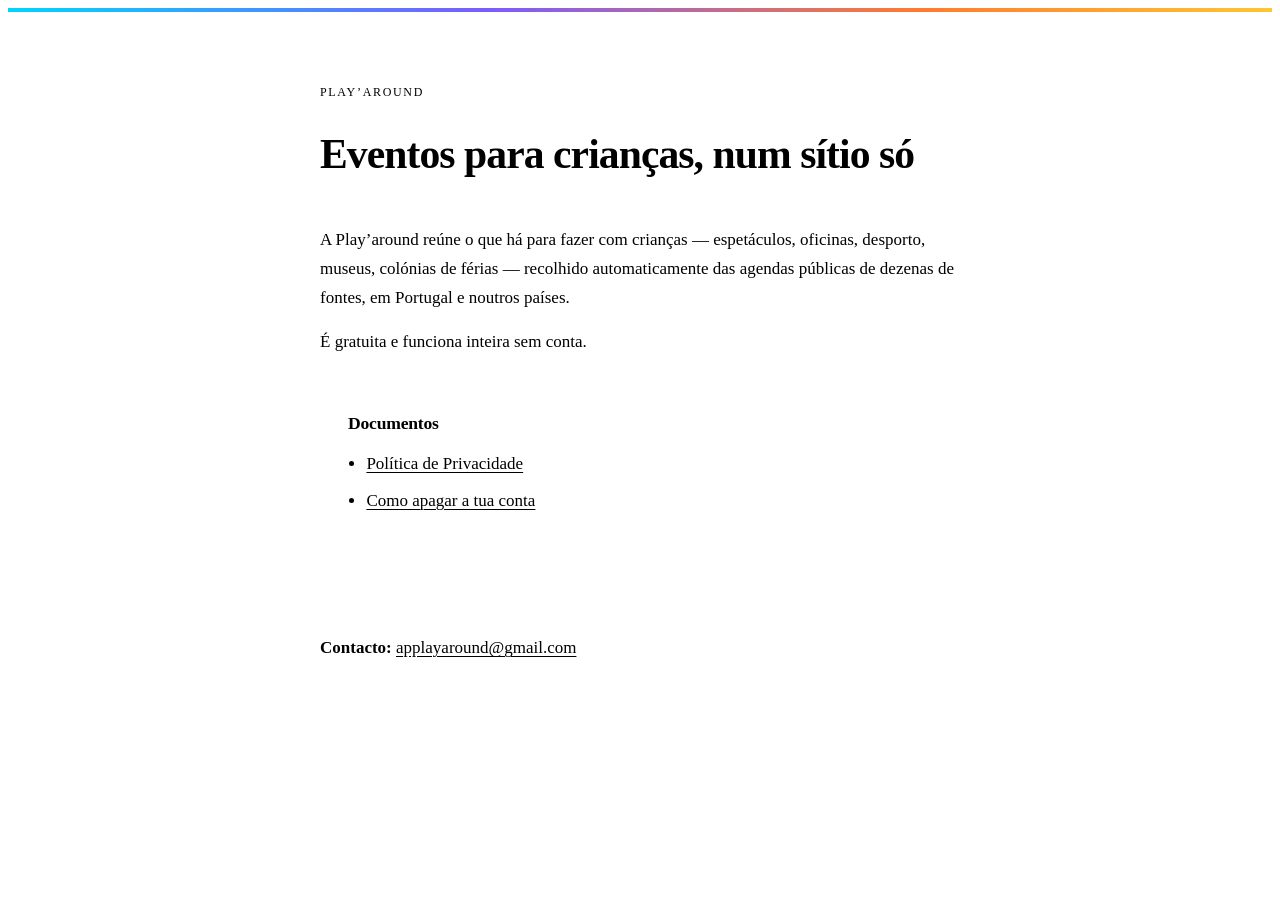
==== index.html @ cd984143 "as duas paginas publicas que a Play Store exige A Google Play so aceita a submissao com URL publico " ====
<!doctype html>
<html lang="pt">
<head>
<meta charset="utf-8">
<meta name="viewport" content="width=device-width, initial-scale=1">
<meta name="robots" content="index,follow">
<title>Play&rsquo;around</title>
<link rel="stylesheet" href="estilo.css">
</head>
<body>

<!--
  Página de entrada mínima, e mínima de propósito.

  Existe porque a Google Play exige URLs públicos para a política de
  privacidade e para o pedido de eliminação de conta, e um endereço que devolva
  404 na raiz é um mau cartão de visita para quem lá vai parar. Quando o
  playaround.pt estiver de pé, isto passa a ser um redireccionamento ou dá
  lugar ao site a sério.
-->

<div class="marca"></div>

<div class="folha">
  <header>
    <p class="eyebrow">Play&rsquo;around</p>
    <h1>Eventos para crianças, num sítio só</h1>
  </header>

  <p>A Play&rsquo;around reúne o que há para fazer com crianças &mdash;
  espetáculos, oficinas, desporto, museus, colónias de férias &mdash; recolhido
  automaticamente das agendas públicas de dezenas de fontes, em Portugal e
  noutros países.</p>

  <p>É gratuita e funciona inteira sem conta.</p>

  <div class="resumo">
    <h2>Documentos</h2>
    <ul>
      <li><a href="privacidade.html">Política de Privacidade</a></li>
      <li><a href="apagar-conta.html">Como apagar a tua conta</a></li>
    </ul>
  </div>

  <div class="contacto">
    <p><strong>Contacto:</strong>
    <a href="mailto:applayaround@gmail.com">applayaround@gmail.com</a></p>
  </div>
</div>

</body>
</html>
---- estilo.css ----
﻿<style>
  :root {
    --bg: #fbfcfd;
    --surface: #ffffff;
    --ink: #10161c;
    --muted: #5a6a75;
    --accent: #0086a8;
    --accent-soft: #e6f4f8;
    --rule: #dbe3e8;
    --warn-bg: #fff8e1;
    --warn-ink: #7a5a00;
    --warn-rule: #e8cf87;

    --serif: Charter, "Bitstream Charter", "Sitka Text", Cambria, Georgia, "Times New Roman", serif;
    --sans: ui-sans-serif, system-ui, -apple-system, "Segoe UI", Roboto, "Helvetica Neue", sans-serif;
    --mono: ui-monospace, SFMono-Regular, "SF Mono", Menlo, Consolas, monospace;
  }

  @media (prefers-color-scheme: dark) {
    :root {
      --bg: #0d1218;
      --surface: #141c24;
      --ink: #e8eef2;
      --muted: #93a4b0;
      --accent: #35c9e6;
      --accent-soft: #14262e;
      --rule: #1f2a33;
      --warn-bg: #241f0f;
      --warn-ink: #e5c86a;
      --warn-rule: #4a3d17;
    }
  }

  :root[data-theme="dark"] {
    --bg: #0d1218;
    --surface: #141c24;
    --ink: #e8eef2;
    --muted: #93a4b0;
    --accent: #35c9e6;
    --accent-soft: #14262e;
    --rule: #1f2a33;
    --warn-bg: #241f0f;
    --warn-ink: #e5c86a;
    --warn-rule: #4a3d17;
  }

  :root[data-theme="light"] {
    --bg: #fbfcfd;
    --surface: #ffffff;
    --ink: #10161c;
    --muted: #5a6a75;
    --accent: #0086a8;
    --accent-soft: #e6f4f8;
    --rule: #dbe3e8;
    --warn-bg: #fff8e1;
    --warn-ink: #7a5a00;
    --warn-rule: #e8cf87;
  }

  body {
    background: var(--bg);
    color: var(--ink);
    font-family: var(--serif);
    font-size: 1.0625rem;
    line-height: 1.7;
    -webkit-font-smoothing: antialiased;
  }

  .marca {
    height: 4px;
    background: linear-gradient(90deg, #00d4ff 0%, #7b5cff 38%, #ff7a2f 72%, #ffc632 100%);
  }

  .folha {
    max-width: 40rem;
    margin: 0 auto;
    padding: 3.5rem 1.5rem 6rem;
  }

  header { margin-bottom: 3rem; }

  .eyebrow {
    font-family: var(--mono);
    font-size: 0.75rem;
    letter-spacing: 0.14em;
    text-transform: uppercase;
    color: var(--muted);
    margin-bottom: 0.75rem;
  }

  h1 {
    font-family: var(--sans);
    font-size: clamp(1.9rem, 5vw, 2.6rem);
    font-weight: 700;
    letter-spacing: -0.022em;
    line-height: 1.15;
    text-wrap: balance;
    margin-bottom: 0.75rem;
  }

  .data {
    font-family: var(--mono);
    font-size: 0.8rem;
    color: var(--muted);
  }

  h2 {
    font-family: var(--sans);
    font-size: 1.3rem;
    font-weight: 650;
    letter-spacing: -0.012em;
    line-height: 1.3;
    text-wrap: balance;
    margin: 3rem 0 0.25rem;
    padding-top: 1.5rem;
    border-top: 1px solid var(--rule);
  }

  h3 {
    font-family: var(--sans);
    font-size: 1rem;
    font-weight: 650;
    letter-spacing: -0.005em;
    margin: 2rem 0 0.25rem;
  }

  p { margin: 0.9rem 0; }

  ul { margin: 0.9rem 0; padding-left: 1.15rem; }
  li { margin: 0.5rem 0; }
  li::marker { color: var(--accent); }

  a {
    color: var(--accent);
    text-underline-offset: 0.18em;
    text-decoration-thickness: 1px;
  }
  a:focus-visible {
    outline: 2px solid var(--accent);
    outline-offset: 3px;
    border-radius: 2px;
  }

  strong { font-weight: 700; }

  .resumo {
    background: var(--accent-soft);
    border-radius: 10px;
    padding: 1.5rem 1.75rem;
    margin: 2rem 0;
  }
  .resumo h2 {
    margin: 0 0 0.5rem;
    padding-top: 0;
    border-top: none;
    font-size: 1.1rem;
  }
  .resumo ul { margin-bottom: 0; }

  .tabela-scroll { overflow-x: auto; margin: 1.4rem 0; }

  table {
    border-collapse: collapse;
    width: 100%;
    min-width: 28rem;
    font-family: var(--sans);
    font-size: 0.9rem;
  }
  th, td {
    text-align: left;
    padding: 0.7rem 0.9rem 0.7rem 0;
    border-bottom: 1px solid var(--rule);
    vertical-align: top;
  }
  th {
    font-weight: 650;
    font-size: 0.75rem;
    letter-spacing: 0.08em;
    text-transform: uppercase;
    color: var(--muted);
    border-bottom-color: var(--ink);
  }

  .porpreencher {
    background: var(--warn-bg);
    color: var(--warn-ink);
    border: 1px dashed var(--warn-rule);
    border-radius: 4px;
    padding: 0.05em 0.4em;
    font-family: var(--mono);
    font-size: 0.85em;
    font-weight: 600;
  }

  .aviso {
    background: var(--warn-bg);
    color: var(--warn-ink);
    border-left: 3px solid var(--warn-rule);
    border-radius: 0 6px 6px 0;
    padding: 1rem 1.25rem;
    margin: 2rem 0;
    font-family: var(--sans);
    font-size: 0.9rem;
    line-height: 1.6;
  }
  .aviso p { margin: 0.4rem 0; }
  .aviso p:first-child { margin-top: 0; }
  .aviso p:last-child { margin-bottom: 0; }

  .contacto {
    margin-top: 3rem;
    padding-top: 1.5rem;
    border-top: 1px solid var(--rule);
    font-family: var(--sans);
  }
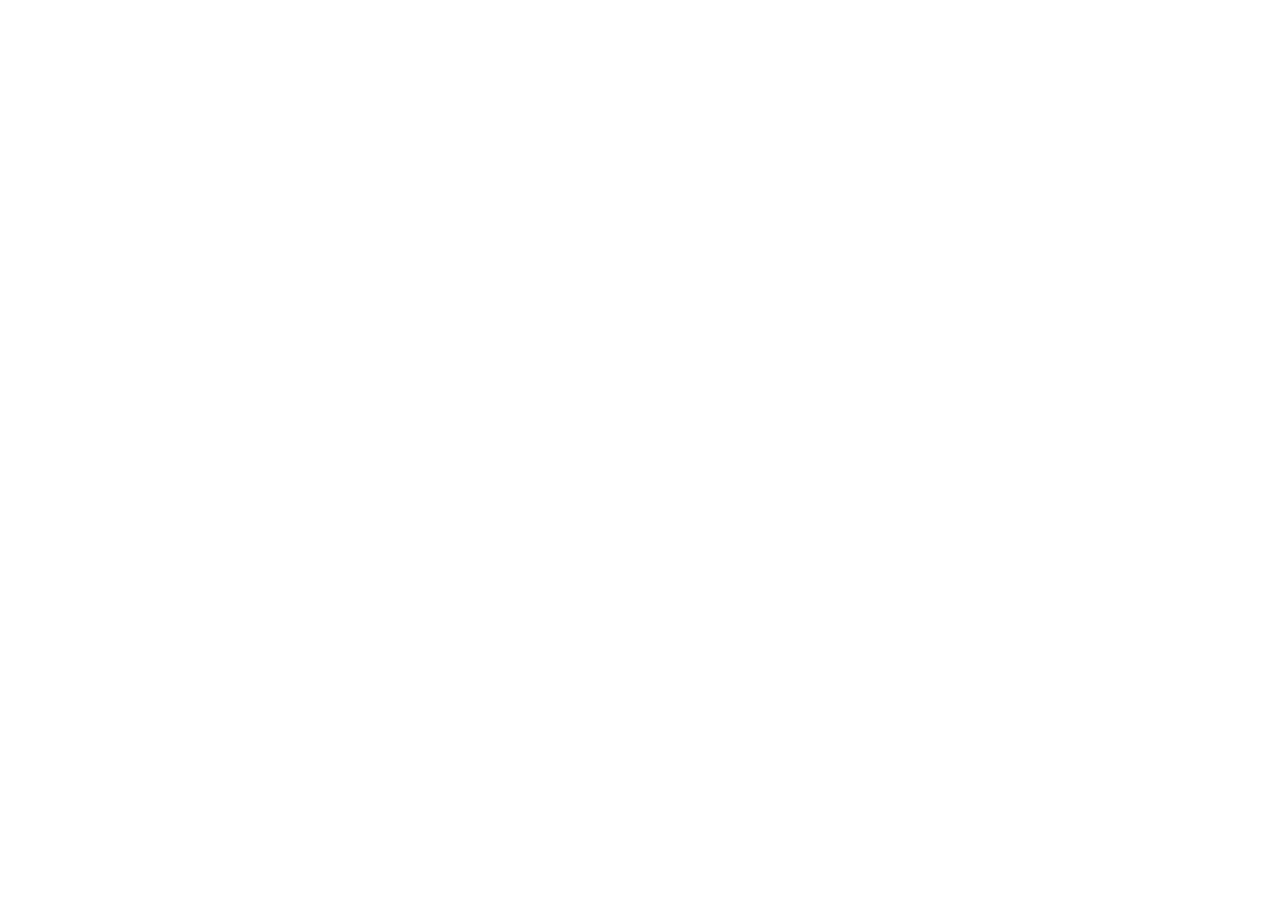
==== commit 743f427d: "playaround.pt passa a ser a morada da app (#29) O dominio estava comprado e nao resolvia — nao tinha" ====
--- a/index.html
+++ b/index.html
@@ -6,45 +6,42 @@
 <meta name="robots" content="index,follow">
 <title>Play&rsquo;around</title>
 <link rel="stylesheet" href="estilo.css">
+
+<!--
+  A raiz do domínio abre a app.
+
+  Antes isto era uma página de entrada mínima, feita só para o endereço não
+  devolver 404 enquanto a Google Play exigia URLs públicos. Agora que o
+  playaround.pt aponta para aqui, quem escreve o endereço quer a app — não um
+  cartaz sobre ela. A página de entrada não se perdeu: está em `sobre.html`.
+
+  ⚠ O redireccionamento é feito por `<meta refresh>` e não por JavaScript, para
+  funcionar mesmo com o JavaScript desligado. E há um link visível por baixo,
+  para quem chegue aqui com o refresh bloqueado não ficar num beco.
+-->
+<meta http-equiv="refresh" content="0; url=webapp/">
+<link rel="canonical" href="https://playaround.pt/webapp/">
 </head>
 <body>
-
-<!--
-  Página de entrada mínima, e mínima de propósito.
-
-  Existe porque a Google Play exige URLs públicos para a política de
-  privacidade e para o pedido de eliminação de conta, e um endereço que devolva
-  404 na raiz é um mau cartão de visita para quem lá vai parar. Quando o
-  playaround.pt estiver de pé, isto passa a ser um redireccionamento ou dá
-  lugar ao site a sério.
--->
 
 <div class="marca"></div>
 
 <div class="folha">
   <header>
     <p class="eyebrow">Play&rsquo;around</p>
-    <h1>Eventos para crianças, num sítio só</h1>
+    <h1>A abrir a app&hellip;</h1>
   </header>
 
-  <p>A Play&rsquo;around reúne o que há para fazer com crianças &mdash;
-  espetáculos, oficinas, desporto, museus, colónias de férias &mdash; recolhido
-  automaticamente das agendas públicas de dezenas de fontes, em Portugal e
-  noutros países.</p>
-
-  <p>É gratuita e funciona inteira sem conta.</p>
+  <p>Se não acontecer nada em dois segundos,
+  <a href="webapp/"><strong>abre aqui</strong></a>.</p>
 
   <div class="resumo">
-    <h2>Documentos</h2>
+    <h2>Também aqui</h2>
     <ul>
+      <li><a href="sobre.html">O que é a Play&rsquo;around</a></li>
       <li><a href="privacidade.html">Política de Privacidade</a></li>
       <li><a href="apagar-conta.html">Como apagar a tua conta</a></li>
     </ul>
-  </div>
-
-  <div class="contacto">
-    <p><strong>Contacto:</strong>
-    <a href="mailto:applayaround@gmail.com">applayaround@gmail.com</a></p>
   </div>
 </div>
 
